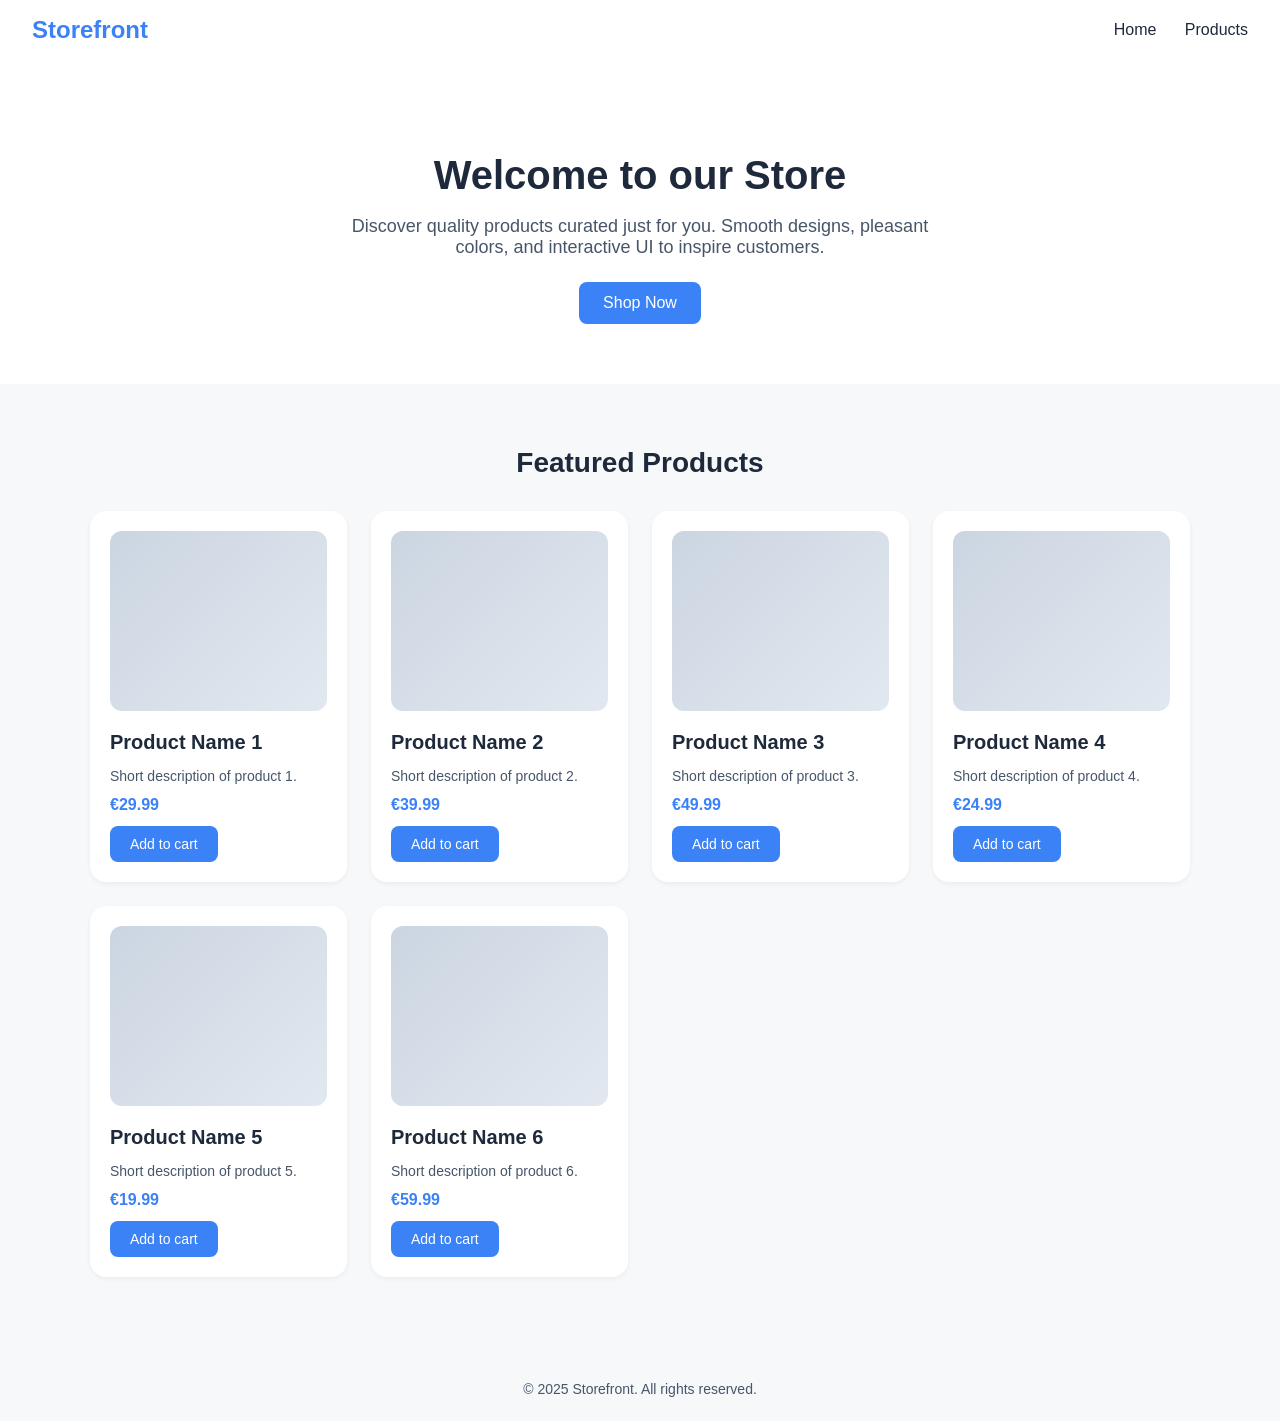
==== index.html @ 3a8ecf16 "Add files via upload" ====
<!DOCTYPE html>
<html lang="en">
  <head>
    <meta charset="UTF-8" />
    <meta name="viewport" content="width=device-width, initial-scale=1.0" />
    <title>Storefront UI Demo</title>
    <link rel="stylesheet" href="styles.css" />
  </head>
  <body>
    <header>
      <a href="index.html" class="logo">Storefront</a>
      <nav>
        <a href="index.html">Home</a>
        <a href="product.html">Products</a>
      </nav>
    </header>
    <section class="hero">
      <h1>Welcome to our Store</h1>
      <p>
        Discover quality products curated just for you. Smooth designs,
        pleasant colors, and interactive UI to inspire customers.
      </p>
      <a href="product.html"
        ><button class="btn">Shop Now</button></a
      >
    </section>
    <section class="products">
      <h2>Featured Products</h2>
      <div class="product-grid">
        <div class="product-card">
          <div class="image"></div>
          <h3>Product Name 1</h3>
          <p>Short description of product 1.</p>
          <span class="price">€29.99</span>
          <button class="add-to-cart">Add to cart</button>
        </div>
        <div class="product-card">
          <div class="image"></div>
          <h3>Product Name 2</h3>
          <p>Short description of product 2.</p>
          <span class="price">€39.99</span>
          <button class="add-to-cart">Add to cart</button>
        </div>
        <div class="product-card">
          <div class="image"></div>
          <h3>Product Name 3</h3>
          <p>Short description of product 3.</p>
          <span class="price">€49.99</span>
          <button class="add-to-cart">Add to cart</button>
        </div>
        <div class="product-card">
          <div class="image"></div>
          <h3>Product Name 4</h3>
          <p>Short description of product 4.</p>
          <span class="price">€24.99</span>
          <button class="add-to-cart">Add to cart</button>
        </div>
        <div class="product-card">
          <div class="image"></div>
          <h3>Product Name 5</h3>
          <p>Short description of product 5.</p>
          <span class="price">€19.99</span>
          <button class="add-to-cart">Add to cart</button>
        </div>
        <div class="product-card">
          <div class="image"></div>
          <h3>Product Name 6</h3>
          <p>Short description of product 6.</p>
          <span class="price">€59.99</span>
          <button class="add-to-cart">Add to cart</button>
        </div>
      </div>
    </section>
    <footer class="footer">© 2025 Storefront. All rights reserved.</footer>
    <script src="app.js"></script>
  </body>
</html>
---- styles.css ----
/*
 * Design system for the Storefront UI demo
 * Defines color tokens, typography and layout for a clean and modern look.
 */

:root {
  --font-family: 'Arial', sans-serif;
  --bg-color: #f7f8fa;
  --primary-color: #1e293b;
  --secondary-color: #475569;
  --accent-color: #3b82f6;
  --card-bg: #ffffff;
  --card-shadow: rgba(0, 0, 0, 0.05) 0 2px 5px;
}

body {
  background-color: var(--bg-color);
  font-family: var(--font-family);
  color: var(--primary-color);
  margin: 0;
  padding: 0;
}

header {
  display: flex;
  justify-content: space-between;
  align-items: center;
  padding: 16px 32px;
  background-color: var(--card-bg);
  box-shadow: var(--card-shadow);
}

header .logo {
  display: flex;
  align-items: center;
  font-size: 24px;
  font-weight: bold;
  color: var(--accent-color);
  text-decoration: none;
}

header nav a {
  margin-left: 24px;
  color: var(--primary-color);
  text-decoration: none;
  font-weight: 500;
}

header nav a:hover {
  color: var(--accent-color);
}

.hero {
  text-align: center;
  padding: 60px 20px;
  background-color: var(--card-bg);
}

.hero h1 {
  font-size: 40px;
  margin-bottom: 16px;
}

.hero p {
  margin-bottom: 24px;
  font-size: 18px;
  color: var(--secondary-color);
  max-width: 600px;
  margin-left: auto;
  margin-right: auto;
}

.hero .btn {
  background-color: var(--accent-color);
  color: #fff;
  padding: 12px 24px;
  border: none;
  border-radius: 8px;
  font-size: 16px;
  cursor: pointer;
  transition: background-color 0.3s ease;
}

.hero .btn:hover {
  background-color: #2563eb;
}

.products {
  padding: 40px 20px;
  max-width: 1100px;
  margin: 0 auto;
}

.products h2 {
  text-align: center;
  margin-bottom: 32px;
  font-size: 28px;
}

.product-grid {
  display: grid;
  gap: 24px;
  grid-template-columns: repeat(auto-fill, minmax(250px, 1fr));
}

.product-card {
  background-color: var(--card-bg);
  padding: 20px;
  border-radius: 16px;
  box-shadow: var(--card-shadow);
  transition: transform 0.2s ease, box-shadow 0.2s ease;
}

.product-card:hover {
  transform: translateY(-4px);
  box-shadow: rgba(0, 0, 0, 0.1) 0 4px 8px;
}

.product-card .image {
  width: 100%;
  height: 180px;
  background: linear-gradient(135deg, #cbd5e1, #e2e8f0);
  border-radius: 12px;
  margin-bottom: 16px;
}

.product-card h3 {
  font-size: 20px;
  margin-bottom: 8px;
}

.product-card p {
  font-size: 14px;
  color: var(--secondary-color);
  margin-bottom: 12px;
}

.product-card .price {
  font-size: 16px;
  font-weight: bold;
  color: var(--accent-color);
  margin-bottom: 12px;
  display: block;
}

.product-card button {
  background-color: var(--accent-color);
  color: #fff;
  padding: 10px 20px;
  border: none;
  border-radius: 8px;
  cursor: pointer;
  font-size: 14px;
}

.product-card button:hover {
  background-color: #2563eb;
}

/* Styles for product detail page */

.product-container {
  max-width: 1000px;
  margin: 40px auto;
  padding: 0 20px;
  display: flex;
  gap: 40px;
  flex-wrap: wrap;
}

.product-images {
  flex: 1 1 400px;
}

.product-images .main-image {
  width: 100%;
  height: 300px;
  background: linear-gradient(135deg, #cbd5e1, #e2e8f0);
  border-radius: 16px;
  margin-bottom: 12px;
}

.product-images .thumbs {
  display: flex;
  gap: 8px;
}

.product-images .thumb {
  flex: 1 1 auto;
  height: 60px;
  background: linear-gradient(135deg, #cbd5e1, #e2e8f0);
  border-radius: 8px;
}

.product-details {
  flex: 1 1 400px;
}

.product-details h2 {
  font-size: 32px;
  margin-bottom: 16px;
}

.product-details .price {
  font-size: 24px;
  color: var(--accent-color);
  margin-bottom: 16px;
  display: block;
}

.product-details p {
  color: var(--secondary-color);
  margin-bottom: 20px;
  line-height: 1.6;
}

.product-details button {
  background-color: var(--accent-color);
  color: #fff;
  padding: 14px 28px;
  border: none;
  border-radius: 8px;
  font-size: 16px;
  cursor: pointer;
}

.product-details button:hover {
  background-color: #2563eb;
}

.footer {
  text-align: center;
  padding: 24px 0;
  color: var(--secondary-color);
  font-size: 14px;
  margin-top: 40px;
}
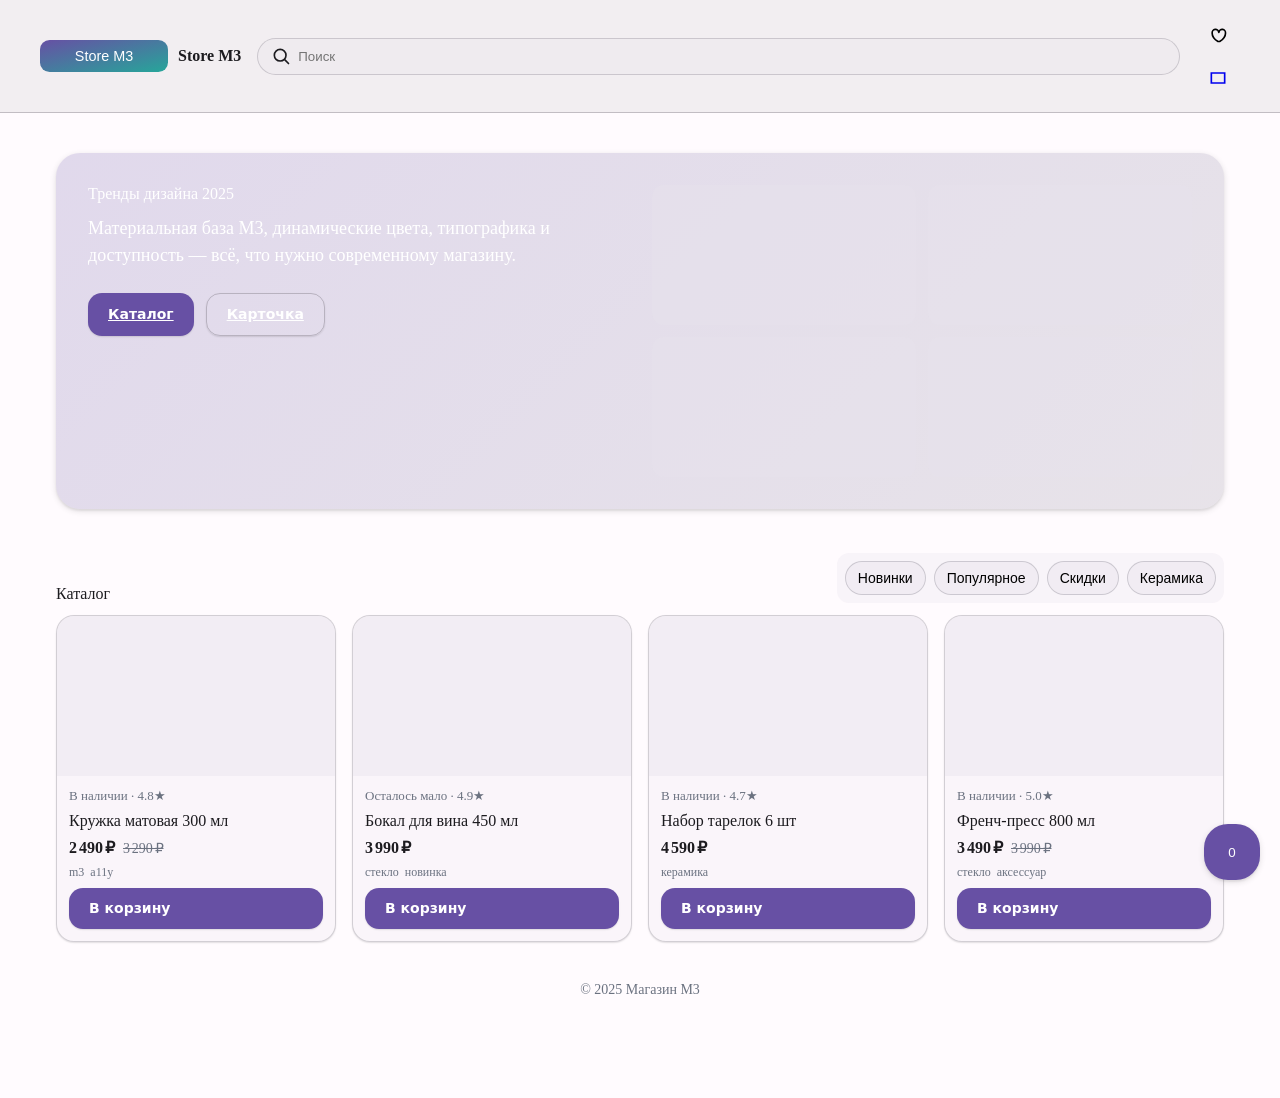
==== commit a8ea84a8: "Material 3 redesign: improved UI/UX, tokens, performance, accessibility" ====
--- a/index.html
+++ b/index.html
@@ -1,77 +1,115 @@
-<!DOCTYPE html>
-<html lang="en">
-  <head>
-    <meta charset="UTF-8" />
-    <meta name="viewport" content="width=device-width, initial-scale=1.0" />
-    <title>Storefront UI Demo</title>
-    <link rel="stylesheet" href="styles.css" />
-  </head>
-  <body>
-    <header>
-      <a href="index.html" class="logo">Storefront</a>
-      <nav>
-        <a href="index.html">Home</a>
-        <a href="product.html">Products</a>
-      </nav>
-    </header>
-    <section class="hero">
-      <h1>Welcome to our Store</h1>
-      <p>
-        Discover quality products curated just for you. Smooth designs,
-        pleasant colors, and interactive UI to inspire customers.
-      </p>
-      <a href="product.html"
-        ><button class="btn">Shop Now</button></a
-      >
-    </section>
-    <section class="products">
-      <h2>Featured Products</h2>
-      <div class="product-grid">
-        <div class="product-card">
-          <div class="image"></div>
-          <h3>Product Name 1</h3>
-          <p>Short description of product 1.</p>
-          <span class="price">€29.99</span>
-          <button class="add-to-cart">Add to cart</button>
-        </div>
-        <div class="product-card">
-          <div class="image"></div>
-          <h3>Product Name 2</h3>
-          <p>Short description of product 2.</p>
-          <span class="price">€39.99</span>
-          <button class="add-to-cart">Add to cart</button>
-        </div>
-        <div class="product-card">
-          <div class="image"></div>
-          <h3>Product Name 3</h3>
-          <p>Short description of product 3.</p>
-          <span class="price">€49.99</span>
-          <button class="add-to-cart">Add to cart</button>
-        </div>
-        <div class="product-card">
-          <div class="image"></div>
-          <h3>Product Name 4</h3>
-          <p>Short description of product 4.</p>
-          <span class="price">€24.99</span>
-          <button class="add-to-cart">Add to cart</button>
-        </div>
-        <div class="product-card">
-          <div class="image"></div>
-          <h3>Product Name 5</h3>
-          <p>Short description of product 5.</p>
-          <span class="price">€19.99</span>
-          <button class="add-to-cart">Add to cart</button>
-        </div>
-        <div class="product-card">
-          <div class="image"></div>
-          <h3>Product Name 6</h3>
-          <p>Short description of product 6.</p>
-          <span class="price">€59.99</span>
-          <button class="add-to-cart">Add to cart</button>
-        </div>
-      </div>
-    </section>
-    <footer class="footer">© 2025 Storefront. All rights reserved.</footer>
-    <script src="app.js"></script>
-  </body>
-</html>+<!doctype html>
+<html lang="ru">
+<head>
+<meta charset="utf-8"/>
+<meta name="viewport" content="width=device-width,initial-scale=1"/>
+<title>Материальный магазин</title>
+<meta name="description" content="Демонстрация интернет‑магазина с Material 3, доступностью и производительностью"/>
+<link rel="stylesheet" href="styles.css"/>
+</head>
+<body>
+<div id="live" class="sr-only" aria-live="polite"></div>
+<header class="appbar">
+ <div class="container inner">
+  <a class="brand" href="index.html"><img src="logo.svg" alt="Логотип"/><strong>Store M3</strong></a>
+  <label class="search">
+   <svg width="20" height="20" viewBox="0 0 24 24" aria-hidden="true"><path d="M21 21l-4.3-4.3" stroke="currentColor" stroke-width="2" stroke-linecap="round"/><circle cx="11" cy="11" r="7" stroke="currentColor" stroke-width="2" fill="none"/></svg>
+   <input type="search" placeholder="Поиск" aria-label="Поиск по каталогу"/>
+  </label>
+  <nav class="actions" aria-label="Действия">
+   <button class="icon-btn" title="Избранное" aria-label="Избранное">
+    <svg width="20" height="20" viewBox="0 0 24 24" aria-hidden="true"><path d="M12 21s-7-4.35-7-10a4 4 0 018-1 4 4 0 018 1c0 5.65-7 10-7 10z" stroke="currentColor" stroke-width="2" fill="none" stroke-linecap="round" stroke-linejoin="round"/></svg>
+   </button>
+   <a href="product.html" class="icon-btn" title="Карточка товара" aria-label="Карточка товара">
+    <svg width="20" height="20" viewBox="0 0 24 24" aria-hidden="true"><path d="M4 6h16v12H4z" stroke="currentColor" stroke-width="2" fill="none"/></svg>
+   </a>
+  </nav>
+ </div>
+</header>
+<main class="container">
+ <section class="hero">
+  <div class="hero-card">
+   <div>
+    <h1>Тренды дизайна 2025</h1>
+    <p>Материальная база M3, динамические цвета, типографика и доступность — всё, что нужно современному магазину.</p>
+    <div style="display:flex;gap:12px;flex-wrap:wrap;">
+     <a href="#catalog" class="btn primary">Каталог</a>
+     <a href="product.html" class="btn secondary">Карточка</a>
+    </div>
+   </div>
+   <div class="hero-visual">
+    <div class="placeholder"></div>
+    <div class="placeholder"></div>
+    <div class="placeholder"></div>
+    <div class="placeholder"></div>
+   </div>
+  </div>
+ </section>
+ <section id="catalog" aria-labelledby="h-catalog">
+  <div class="section-head">
+   <h2 id="h-catalog">Каталог</h2>
+   <div class="toolbar">
+    <button class="chip" aria-pressed="false">Новинки</button>
+    <button class="chip" aria-pressed="false">Популярное</button>
+    <button class="chip" aria-pressed="false">Скидки</button>
+    <button class="chip" aria-pressed="false">Керамика</button>
+   </div>
+  </div>
+  <div class="grid">
+   <!-- Card 1 -->
+   <article class="card">
+    <div class="media"></div>
+    <div class="body">
+     <div class="meta">В наличии · 4.8★</div>
+     <h3>Кружка матовая 300 мл</h3>
+     <div class="price">2 490 ₽ <small>3 290 ₽</small></div>
+     <div class="tags"><span>m3</span> <span>а11y</span></div>
+     <button class="btn primary" data-add>В корзину</button>
+    </div>
+   </article>
+   <!-- Card 2 -->
+   <article class="card">
+    <div class="media"></div>
+    <div class="body">
+     <div class="meta">Осталось мало · 4.9★</div>
+     <h3>Бокал для вина 450 мл</h3>
+     <div class="price">3 990 ₽</div>
+     <div class="tags"><span>стекло</span> <span>новинка</span></div>
+     <button class="btn primary" data-add>В корзину</button>
+    </div>
+   </article>
+   <!-- Card 3 -->
+   <article class="card">
+    <div class="media"></div>
+    <div class="body">
+     <div class="meta">В наличии · 4.7★</div>
+     <h3>Набор тарелок 6 шт</h3>
+     <div class="price">4 590 ₽</div>
+     <div class="tags"><span>керамика</span></div>
+     <button class="btn primary" data-add>В корзину</button>
+    </div>
+   </article>
+   <!-- Card 4 -->
+   <article class="card">
+    <div class="media"></div>
+    <div class="body">
+     <div class="meta">В наличии · 5.0★</div>
+     <h3>Френч‑пресс 800 мл</h3>
+     <div class="price">3 490 ₽ <small>3 990 ₽</small></div>
+     <div class="tags"><span>стекло</span><span>аксессуар</span></div>
+     <button class="btn primary" data-add>В корзину</button>
+    </div>
+   </article>
+  </div>
+ </section>
+</main>
+<button class="fab" aria-label="Корзина"><span id="cart-count">0</span></button>
+<footer>
+ &copy; 2025 Магазин M3
+</footer>
+<script src="app.js"></script>
+<style>
+.sr-only{position:absolute!important;width:1px;height:1px;padding:0;margin:-1px;overflow:hidden;clip:rect(0,0,0,0);border:0}
+</style>
+</body>
+</html>
--- a/styles.css
+++ b/styles.css
@@ -1,237 +1,77 @@
-/*
- * Design system for the Storefront UI demo
- * Defines color tokens, typography and layout for a clean and modern look.
- */
-
+/* Material 3 inspired tokens and components with accessibility enhancements */
 :root {
-  --font-family: 'Arial', sans-serif;
-  --bg-color: #f7f8fa;
-  --primary-color: #1e293b;
-  --secondary-color: #475569;
-  --accent-color: #3b82f6;
-  --card-bg: #ffffff;
-  --card-shadow: rgba(0, 0, 0, 0.05) 0 2px 5px;
+  --primary: #6750A4;
+  --on-primary: #FFFFFF;
+  --secondary: #625B71;
+  --surface: #FFFBFE;
+  --on-surface: #1C1B1F;
+  --surface-variant: #E7E0EC;
+  --outline: #79747E;
+  --radius: 16px;
+  --elev-1: 0 1px 2px rgba(0,0,0,.08),0 1px 1px rgba(0,0,0,.04);
+  --elev-2: 0 2px 6px rgba(0,0,0,.12),0 2px 2px rgba(0,0,0,.06);
+  --text-display: 48px/1.15 700 system-ui;
+  --text-headline: 28px/1.3 700 system-ui;
+  --text-title: 20px/1.3 600 system-ui;
+  --text-body: 16px/1.5 400 system-ui;
 }
-
-body {
-  background-color: var(--bg-color);
-  font-family: var(--font-family);
-  color: var(--primary-color);
-  margin: 0;
-  padding: 0;
+@media (prefers-color-scheme: dark) {
+  :root {
+    --primary: #D0BCFF;
+    --on-primary: #381E72;
+    --secondary: #CCC2DC;
+    --surface: #1C1B1F;
+    --on-surface: #E6E1E5;
+    --surface-variant: #49454F;
+    --outline: #938F99;
+  }
 }
-
-header {
-  display: flex;
-  justify-content: space-between;
-  align-items: center;
-  padding: 16px 32px;
-  background-color: var(--card-bg);
-  box-shadow: var(--card-shadow);
-}
-
-header .logo {
-  display: flex;
-  align-items: center;
-  font-size: 24px;
-  font-weight: bold;
-  color: var(--accent-color);
-  text-decoration: none;
-}
-
-header nav a {
-  margin-left: 24px;
-  color: var(--primary-color);
-  text-decoration: none;
-  font-weight: 500;
-}
-
-header nav a:hover {
-  color: var(--accent-color);
-}
-
-.hero {
-  text-align: center;
-  padding: 60px 20px;
-  background-color: var(--card-bg);
-}
-
-.hero h1 {
-  font-size: 40px;
-  margin-bottom: 16px;
-}
-
-.hero p {
-  margin-bottom: 24px;
-  font-size: 18px;
-  color: var(--secondary-color);
-  max-width: 600px;
-  margin-left: auto;
-  margin-right: auto;
-}
-
-.hero .btn {
-  background-color: var(--accent-color);
-  color: #fff;
-  padding: 12px 24px;
-  border: none;
-  border-radius: 8px;
-  font-size: 16px;
-  cursor: pointer;
-  transition: background-color 0.3s ease;
-}
-
-.hero .btn:hover {
-  background-color: #2563eb;
-}
-
-.products {
-  padding: 40px 20px;
-  max-width: 1100px;
-  margin: 0 auto;
-}
-
-.products h2 {
-  text-align: center;
-  margin-bottom: 32px;
-  font-size: 28px;
-}
-
-.product-grid {
-  display: grid;
-  gap: 24px;
-  grid-template-columns: repeat(auto-fill, minmax(250px, 1fr));
-}
-
-.product-card {
-  background-color: var(--card-bg);
-  padding: 20px;
-  border-radius: 16px;
-  box-shadow: var(--card-shadow);
-  transition: transform 0.2s ease, box-shadow 0.2s ease;
-}
-
-.product-card:hover {
-  transform: translateY(-4px);
-  box-shadow: rgba(0, 0, 0, 0.1) 0 4px 8px;
-}
-
-.product-card .image {
-  width: 100%;
-  height: 180px;
-  background: linear-gradient(135deg, #cbd5e1, #e2e8f0);
-  border-radius: 12px;
-  margin-bottom: 16px;
-}
-
-.product-card h3 {
-  font-size: 20px;
-  margin-bottom: 8px;
-}
-
-.product-card p {
-  font-size: 14px;
-  color: var(--secondary-color);
-  margin-bottom: 12px;
-}
-
-.product-card .price {
-  font-size: 16px;
-  font-weight: bold;
-  color: var(--accent-color);
-  margin-bottom: 12px;
-  display: block;
-}
-
-.product-card button {
-  background-color: var(--accent-color);
-  color: #fff;
-  padding: 10px 20px;
-  border: none;
-  border-radius: 8px;
-  cursor: pointer;
-  font-size: 14px;
-}
-
-.product-card button:hover {
-  background-color: #2563eb;
-}
-
-/* Styles for product detail page */
-
-.product-container {
-  max-width: 1000px;
-  margin: 40px auto;
-  padding: 0 20px;
-  display: flex;
-  gap: 40px;
-  flex-wrap: wrap;
-}
-
-.product-images {
-  flex: 1 1 400px;
-}
-
-.product-images .main-image {
-  width: 100%;
-  height: 300px;
-  background: linear-gradient(135deg, #cbd5e1, #e2e8f0);
-  border-radius: 16px;
-  margin-bottom: 12px;
-}
-
-.product-images .thumbs {
-  display: flex;
-  gap: 8px;
-}
-
-.product-images .thumb {
-  flex: 1 1 auto;
-  height: 60px;
-  background: linear-gradient(135deg, #cbd5e1, #e2e8f0);
-  border-radius: 8px;
-}
-
-.product-details {
-  flex: 1 1 400px;
-}
-
-.product-details h2 {
-  font-size: 32px;
-  margin-bottom: 16px;
-}
-
-.product-details .price {
-  font-size: 24px;
-  color: var(--accent-color);
-  margin-bottom: 16px;
-  display: block;
-}
-
-.product-details p {
-  color: var(--secondary-color);
-  margin-bottom: 20px;
-  line-height: 1.6;
-}
-
-.product-details button {
-  background-color: var(--accent-color);
-  color: #fff;
-  padding: 14px 28px;
-  border: none;
-  border-radius: 8px;
-  font-size: 16px;
-  cursor: pointer;
-}
-
-.product-details button:hover {
-  background-color: #2563eb;
-}
-
-.footer {
-  text-align: center;
-  padding: 24px 0;
-  color: var(--secondary-color);
-  font-size: 14px;
-  margin-top: 40px;
-}+*{box-sizing: border-box}
+body{margin:0;font:var(--text-body);background:var(--surface);color:var(--on-surface);}
+.container{max-width:1200px;margin:0 auto;padding:0 16px;}
+/* App bar */
+header.appbar{position:sticky;top:0;background:color-mix(in oklab,var(--surface),black 4%);border-bottom:1px solid color-mix(in oklab,var(--outline),transparent 60%);backdrop-filter:saturate(150%) blur(8px);z-index:100;}
+header .inner{display:grid;grid-template-columns:auto 1fr auto;gap:16px;align-items:center;padding:12px 0;}
+.brand{display:flex;gap:10px;align-items:center;text-decoration:none;color:inherit;}
+.brand img{height:32px;}
+.search{position:relative;}
+.search input{width:100%;padding:10px 40px;border-radius:999px;border:1px solid color-mix(in oklab,var(--outline),transparent 70%);background:color-mix(in oklab,var(--surface-variant),transparent 80%);color:inherit;outline:none;}
+.search svg{position:absolute;left:14px;top:50%;transform:translateY(-50%);}
+.icon-btn{width:44px;height:44px;display:grid;place-items:center;border-radius:12px;border:1px solid transparent;background:transparent;cursor:pointer;}
+.icon-btn:focus-visible{outline:3px solid #005FCC;outline-offset:2px;}
+/* Hero section */
+.hero{padding:40px 0 20px;}
+.hero-card{border-radius:24px;background:linear-gradient(135deg,color-mix(in oklab,var(--primary),transparent 80%),color-mix(in oklab,var(--secondary),transparent 85%));color:var(--on-primary);box-shadow:var(--elev-2);padding:32px;display:grid;grid-template-columns:1fr 1fr;gap:24px;}
+.hero-card h1{margin:0;font:var(--text-display);} 
+.hero-card p{margin:12px 0 24px;font-size:18px;line-height:1.5;}
+.btn{display:inline-flex;align-items:center;gap:8px;padding:12px 20px;border-radius:14px;border:none;font:600 14px/1.2 system-ui;cursor:pointer;box-shadow:var(--elev-1);}
+.btn.primary{background:var(--primary);color:var(--on-primary);}
+.btn.secondary{background:transparent;color:var(--on-primary);border:1px solid color-mix(in oklab,var(--outline),transparent 60%);}
+.btn:focus-visible{outline:3px solid #005FCC;outline-offset:2px;}
+.hero-visual{display:grid;grid-template-columns:repeat(2,1fr);gap:12px;}
+.hero-visual .placeholder{height:140px;border-radius:12px;background:color-mix(in oklab,var(--surface-variant),transparent 60%);}
+/* Section headings */
+.section-head{display:flex;justify-content:space-between;align-items:flex-end;margin:24px 0 12px;}
+.section-head h2{margin:0;font:var(--text-headline);}
+.toolbar{display:flex;gap:8px;background:color-mix(in oklab,var(--surface-variant),transparent 70%);border-radius:12px;padding:8px;}
+.chip{padding:8px 12px;border-radius:999px;border:1px solid color-mix(in oklab,var(--outline),transparent 70%);background:color-mix(in oklab,var(--surface-variant),transparent 60%);cursor:pointer;font-size:14px;}
+.chip[aria-pressed="true"]{outline:2px solid var(--primary);}
+/* Product grid */
+.grid{display:grid;grid-template-columns:repeat(auto-fill,minmax(250px,1fr));gap:16px;}
+.card{background:color-mix(in oklab,var(--surface-variant),transparent 80%);border:1px solid color-mix(in oklab,var(--outline),transparent 70%);border-radius:18px;overflow:hidden;box-shadow:var(--elev-1);transition:transform .15s ease,box-shadow .15s ease;}
+.card:hover{transform:translateY(-2px) scale(1.01);box-shadow:var(--elev-2);}
+.card .media{height:160px;background:color-mix(in oklab,var(--surface-variant),transparent 60%);display:grid;place-items:center;}
+.card .body{padding:12px;display:flex;flex-direction:column;gap:8px;}
+.card h3{margin:0;font:var(--text-title);}
+.price{font-weight:800;display:flex;gap:8px;align-items:baseline;}
+.price small{text-decoration:line-through;color:#6B7280;font-weight:400;font-size:14px;}
+.meta{color:#6B7280;font-size:13px;}
+.tags{display:flex;gap:6px;flex-wrap:wrap;font-size:12px;color:#6B7280;}
+/* Floating cart button */
+.fab{position:fixed;right:20px;bottom:20px;z-index:60;background:var(--primary);color:var(--on-primary);border:none;border-radius:24px;min-width:56px;min-height:56px;display:flex;align-items:center;justify-content:center;gap:6px;padding:0 16px;box-shadow:var(--elev-2);cursor:pointer;}
+.fab:focus-visible{outline:3px solid #005FCC;outline-offset:2px;}
+/* Footer */
+footer{margin:40px 0;padding:0 0 60px;text-align:center;color:#6B7280;font-size:14px;}
+/* Responsive adjustments */
+@media(max-width:900px){.hero-card{grid-template-columns:1fr;}.hero-visual{grid-template-columns:1fr 1fr;}}
+@media(max-width:600px){.hero-card{padding:24px;} .hero-visual{grid-template-columns:1fr;} .section-head{flex-direction:column;align-items:flex-start;}}
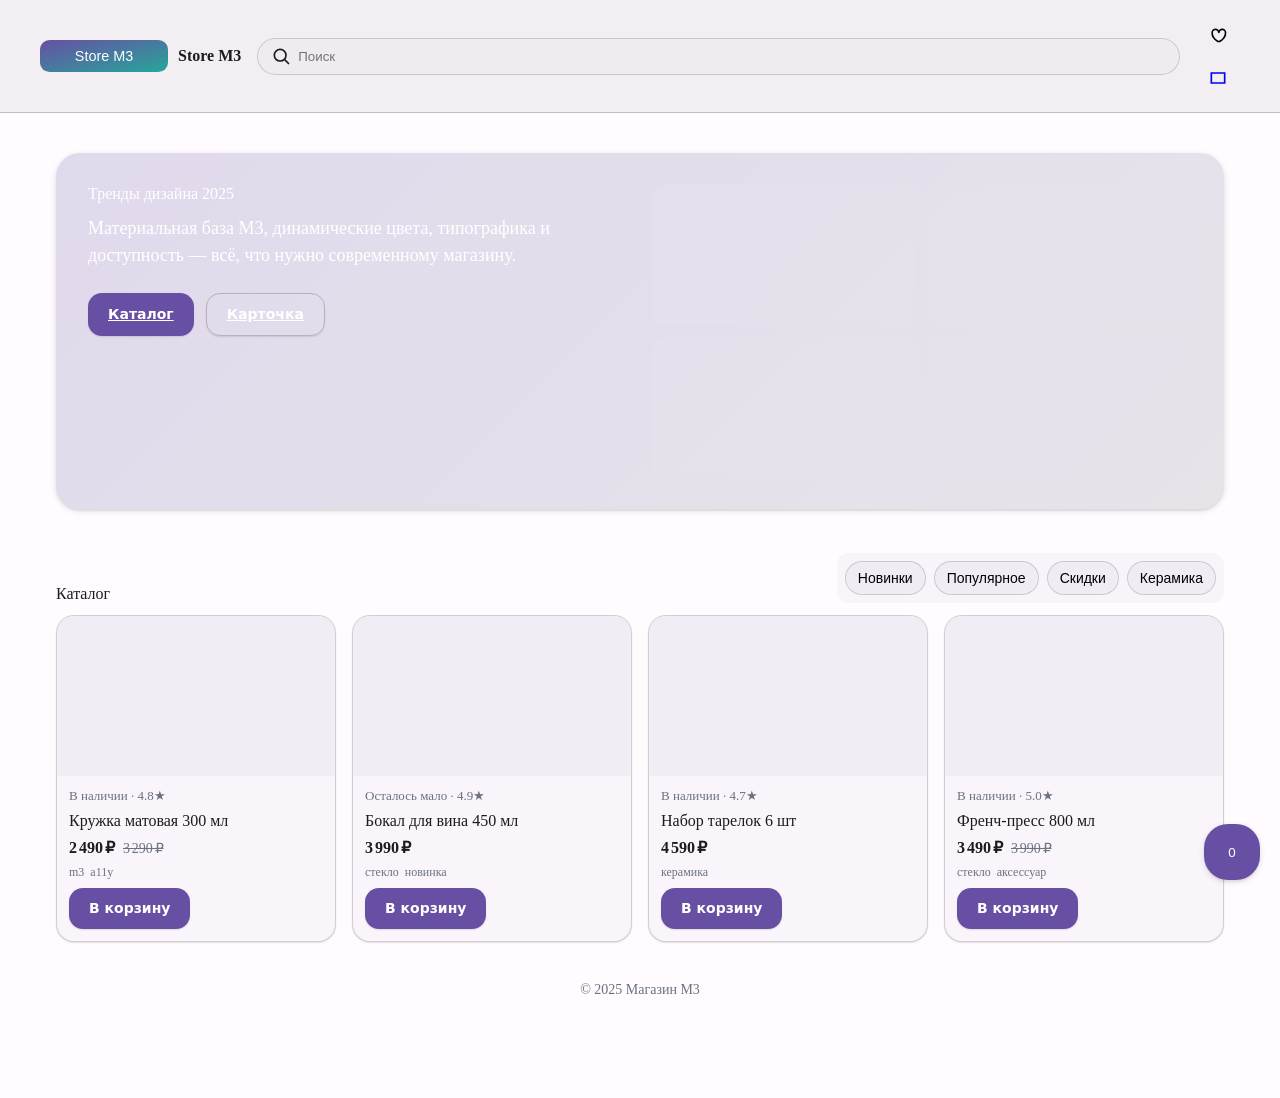
==== commit 3188b312: "Implement Perekrestok-style cart logic: quantity controls, plus/minus, localStorage Implement Perekr" ====
--- a/index.html
+++ b/index.html
@@ -57,47 +57,55 @@
   </div>
   <div class="grid">
    <!-- Card 1 -->
-   <article class="card">
+   <article class="card" data-sku="MUG-300-MAT" data-name="Кружка матовая 300 мл" data-price="2490">
     <div class="media"></div>
     <div class="body">
      <div class="meta">В наличии · 4.8★</div>
      <h3>Кружка матовая 300 мл</h3>
      <div class="price">2 490 ₽ <small>3 290 ₽</small></div>
      <div class="tags"><span>m3</span> <span>а11y</span></div>
-     <button class="btn primary" data-add>В корзину</button>
+     <div class="cart-slot" data-slot="MUG-300-MAT">
+      <button class="btn primary" data-action="add" aria-label="Добавить в корзину">В корзину</button>
+     </div>
     </div>
    </article>
    <!-- Card 2 -->
-   <article class="card">
+   <article class="card" data-sku="GLS-450" data-name="Бокал для вина 450 мл" data-price="3990">
     <div class="media"></div>
     <div class="body">
      <div class="meta">Осталось мало · 4.9★</div>
      <h3>Бокал для вина 450 мл</h3>
      <div class="price">3 990 ₽</div>
      <div class="tags"><span>стекло</span> <span>новинка</span></div>
-     <button class="btn primary" data-add>В корзину</button>
+     <div class="cart-slot" data-slot="GLS-450">
+      <button class="btn primary" data-action="add" aria-label="Добавить в корзину">В корзину</button>
+     </div>
     </div>
    </article>
    <!-- Card 3 -->
-   <article class="card">
+   <article class="card" data-sku="SET-PLATE-6" data-name="Набор тарелок 6 шт" data-price="4590">
     <div class="media"></div>
     <div class="body">
      <div class="meta">В наличии · 4.7★</div>
      <h3>Набор тарелок 6 шт</h3>
      <div class="price">4 590 ₽</div>
      <div class="tags"><span>керамика</span></div>
-     <button class="btn primary" data-add>В корзину</button>
+     <div class="cart-slot" data-slot="SET-PLATE-6">
+      <button class="btn primary" data-action="add" aria-label="Добавить в корзину">В корзину</button>
+     </div>
     </div>
    </article>
    <!-- Card 4 -->
-   <article class="card">
+   <article class="card" data-sku="FRENCH-PRESS-800" data-name="Френч‑пресс 800 мл" data-price="3490">
     <div class="media"></div>
     <div class="body">
      <div class="meta">В наличии · 5.0★</div>
      <h3>Френч‑пресс 800 мл</h3>
      <div class="price">3 490 ₽ <small>3 990 ₽</small></div>
      <div class="tags"><span>стекло</span><span>аксессуар</span></div>
-     <button class="btn primary" data-add>В корзину</button>
+     <div class="cart-slot" data-slot="FRENCH-PRESS-800">
+      <button class="btn primary" data-action="add" aria-label="Добавить в корзину">В корзину</button>
+     </div>
     </div>
    </article>
   </div>
@@ -108,6 +116,7 @@
  &copy; 2025 Магазин M3
 </footer>
 <script src="app.js"></script>
+<script src="cart-perekrestok.js"></script>
 <style>
 .sr-only{position:absolute!important;width:1px;height:1px;padding:0;margin:-1px;overflow:hidden;clip:rect(0,0,0,0);border:0}
 </style>
--- a/styles.css
+++ b/styles.css
@@ -75,3 +75,36 @@
 /* Responsive adjustments */
 @media(max-width:900px){.hero-card{grid-template-columns:1fr;}.hero-visual{grid-template-columns:1fr 1fr;}}
 @media(max-width:600px){.hero-card{padding:24px;} .hero-visual{grid-template-columns:1fr;} .section-head{flex-direction:column;align-items:flex-start;}}
+
+/* Cart controls similar to Perekrestok: minus/plus around quantity */
+.cart-ctrl{
+  display:inline-flex;
+  align-items:center;
+  gap:8px;
+  border:1px solid color-mix(in oklab,var(--outline),transparent 60%);
+  background:color-mix(in oklab,var(--surface-variant),transparent 70%);
+  border-radius:14px;
+  padding:4px 8px;
+}
+.cart-ctrl button{
+  min-width:32px;
+  min-height:32px;
+  border:none;
+  border-radius:12px;
+  display:grid;
+  place-items:center;
+  background:var(--primary);
+  color:var(--on-primary);
+  cursor:pointer;
+  box-shadow:var(--elev-1);
+}
+.cart-ctrl button:focus-visible{
+  outline:3px solid #005FCC;
+  outline-offset:2px;
+}
+.cart-ctrl .qty{
+  min-width:24px;
+  text-align:center;
+  font-weight:700;
+  font-size:16px;
+}
